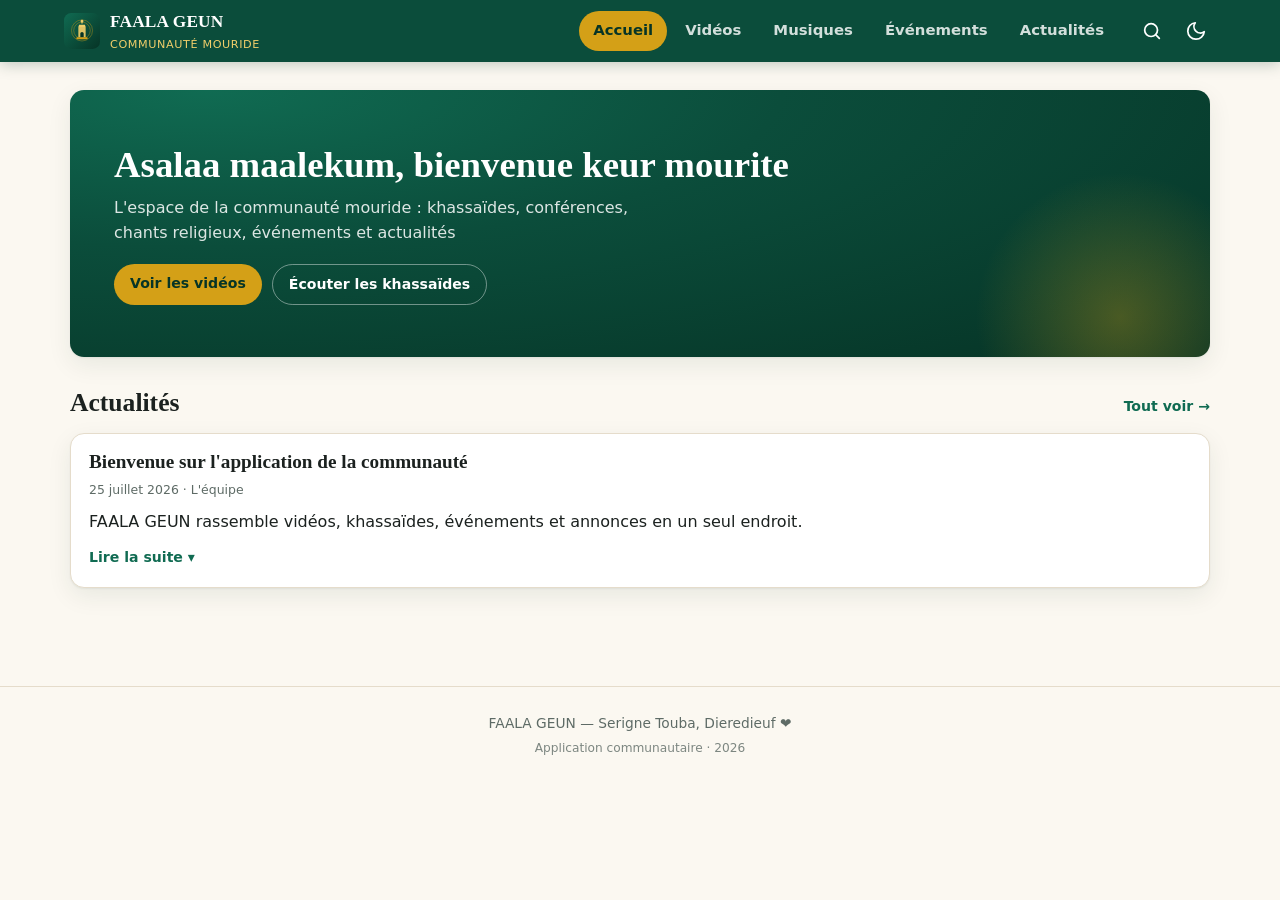
==== index.html @ 684f264f "FAALA GEUN : application de la communaute mouride Application web installable (PWA) : videos, khassa" ====
<!DOCTYPE html>
<html lang="fr">
<head>
  <meta charset="utf-8">
  <meta name="viewport" content="width=device-width, initial-scale=1, viewport-fit=cover">
  <title>FAALA GEUN — Communauté Mouride</title>
  <meta name="description" content="FAALA GEUN : l'application de la communauté mouride. Khassaïdes, conférences, chants religieux, événements et actualités réunis en un seul endroit.">
  <meta name="theme-color" content="#0B4D3B">
  <link rel="canonical" href="https://faala-geun.netlify.app/">

  <!-- Aperçu affiché lors d'un partage sur WhatsApp, Facebook, etc. -->
  <meta property="og:type" content="website">
  <meta property="og:site_name" content="FAALA GEUN">
  <meta property="og:locale" content="fr_FR">
  <meta property="og:title" content="FAALA GEUN — Communauté Mouride">
  <meta property="og:description" content="Khassaïdes, conférences, chants religieux, événements et actualités de la communauté mouride.">
  <meta property="og:url" content="https://faala-geun.netlify.app/">
  <meta property="og:image" content="https://faala-geun.netlify.app/assets/img/partage.png">
  <meta property="og:image:width" content="1200">
  <meta property="og:image:height" content="630">
  <meta name="twitter:card" content="summary_large_image">
  <meta name="twitter:title" content="FAALA GEUN — Communauté Mouride">
  <meta name="twitter:description" content="Khassaïdes, conférences, chants religieux, événements et actualités de la communauté mouride.">
  <meta name="twitter:image" content="https://faala-geun.netlify.app/assets/img/partage.png">
  <link rel="manifest" href="manifest.webmanifest">
  <link rel="icon" href="assets/icons/icon.svg" type="image/svg+xml">
  <link rel="apple-touch-icon" href="assets/icons/icon-192.png">
  <meta name="apple-mobile-web-app-capable" content="yes">
  <meta name="apple-mobile-web-app-status-bar-style" content="black-translucent">
  <meta name="apple-mobile-web-app-title" content="FAALA GEUN">
  <link rel="stylesheet" href="assets/css/style.css">
</head>
<body>

<header class="topbar">
  <div class="topbar__inner">
    <a class="brand" href="#/accueil">
      <img class="brand__logo" src="assets/icons/icon.svg" alt="">
      <span class="brand__text">
        <strong data-bind="site.nom">FAALA GEUN</strong>
        <small data-bind="site.slogan">Communauté Mouride</small>
      </span>
    </a>

    <nav class="nav-desktop" aria-label="Navigation principale">
      <a href="#/accueil"     data-route="accueil">Accueil</a>
      <a href="#/videos"      data-route="videos">Vidéos</a>
      <a href="#/musiques"    data-route="musiques">Musiques</a>
      <a href="#/evenements"  data-route="evenements">Événements</a>
      <a href="#/actualites"  data-route="actualites">Actualités</a>
    </nav>

    <div class="topbar__actions">
      <button id="btn-search" class="icon-btn" aria-label="Rechercher" title="Rechercher">
        <svg viewBox="0 0 24 24" aria-hidden="true"><circle cx="11" cy="11" r="7"/><path d="m20 20-3.5-3.5"/></svg>
      </button>
      <button id="btn-theme" class="icon-btn" aria-label="Changer le thème" title="Thème clair / sombre">
        <svg viewBox="0 0 24 24" aria-hidden="true"><path d="M21 12.8A9 9 0 1 1 11.2 3a7 7 0 0 0 9.8 9.8z"/></svg>
      </button>
      <button id="btn-install" class="btn btn--gold" hidden>Installer</button>
    </div>
  </div>

  <div id="searchbar" class="searchbar" hidden>
    <input id="search-input" type="search" placeholder="Rechercher une vidéo, un khassaïd, un événement…" autocomplete="off">
    <button id="search-close" class="icon-btn" aria-label="Fermer la recherche">
      <svg viewBox="0 0 24 24" aria-hidden="true"><path d="M18 6 6 18M6 6l12 12"/></svg>
    </button>
  </div>
</header>

<main id="app" class="app" tabindex="-1">
  <div class="loader"><span class="spinner"></span> Chargement…</div>
  <noscript>
    <h1>FAALA GEUN — Communauté Mouride</h1>
    <p>FAALA GEUN rassemble les vidéos, khassaïdes, chants religieux, conférences,
       événements et actualités de la communauté mouride, en un seul endroit.</p>
    <p>Cette application a besoin de JavaScript pour fonctionner.
       Active-le dans ton navigateur, puis recharge la page.</p>
  </noscript>
</main>

<footer class="footer">
  <p><span data-bind="site.nom">FAALA GEUN</span> — <span data-bind="site.pied">Serigne Touba, Diaraaf</span></p>
  <p class="footer__small">Application communautaire · <span id="year"></span></p>
</footer>

<!-- Lecteur audio persistant -->
<div id="player" class="player" hidden aria-live="polite">
  <img id="player-cover" class="player__cover" src="assets/icons/icon.svg" alt="">
  <div class="player__meta">
    <strong id="player-title">—</strong>
    <small id="player-artist"></small>
    <input id="player-seek" class="player__seek" type="range" min="0" max="1000" value="0" step="1" aria-label="Progression">
    <div class="player__time"><span id="player-cur">0:00</span> / <span id="player-dur">0:00</span></div>
  </div>
  <div class="player__controls">
    <button id="player-prev" class="icon-btn" aria-label="Précédent">
      <svg viewBox="0 0 24 24" aria-hidden="true"><path d="M19 20 9 12l10-8zM5 4v16"/></svg>
    </button>
    <button id="player-play" class="icon-btn icon-btn--main" aria-label="Lecture / Pause">
      <svg id="ic-play" viewBox="0 0 24 24" aria-hidden="true"><path d="M6 4l14 8-14 8z"/></svg>
      <svg id="ic-pause" viewBox="0 0 24 24" aria-hidden="true" hidden><path d="M7 4v16M17 4v16"/></svg>
    </button>
    <button id="player-next" class="icon-btn" aria-label="Suivant">
      <svg viewBox="0 0 24 24" aria-hidden="true"><path d="M5 4l10 8-10 8zM19 4v16"/></svg>
    </button>
    <button id="player-close" class="icon-btn" aria-label="Fermer le lecteur">
      <svg viewBox="0 0 24 24" aria-hidden="true"><path d="M18 6 6 18M6 6l12 12"/></svg>
    </button>
  </div>
  <audio id="audio" preload="metadata"></audio>
</div>

<!-- Barre de navigation mobile -->
<nav class="tabbar" aria-label="Navigation mobile">
  <a href="#/accueil" data-route="accueil">
    <svg viewBox="0 0 24 24" aria-hidden="true"><path d="M3 10.5 12 3l9 7.5V21H3z"/></svg><span>Accueil</span>
  </a>
  <a href="#/videos" data-route="videos">
    <svg viewBox="0 0 24 24" aria-hidden="true"><rect x="3" y="5" width="18" height="14" rx="2"/><path d="m10 9 5 3-5 3z"/></svg><span>Vidéos</span>
  </a>
  <a href="#/musiques" data-route="musiques">
    <svg viewBox="0 0 24 24" aria-hidden="true"><path d="M9 18V5l11-2v13"/><circle cx="6" cy="18" r="3"/><circle cx="17" cy="16" r="3"/></svg><span>Musiques</span>
  </a>
  <a href="#/evenements" data-route="evenements">
    <svg viewBox="0 0 24 24" aria-hidden="true"><rect x="3" y="5" width="18" height="16" rx="2"/><path d="M3 10h18M8 3v4M16 3v4"/></svg><span>Événements</span>
  </a>
  <a href="#/actualites" data-route="actualites">
    <svg viewBox="0 0 24 24" aria-hidden="true"><path d="M4 5h13v14H4z"/><path d="M17 9h3v8a2 2 0 0 1-2 2h-1zM7 9h7M7 13h7"/></svg><span>Actus</span>
  </a>
</nav>

<!-- Fenêtre vidéo -->
<div id="modal" class="modal" hidden>
  <div class="modal__backdrop" data-close></div>
  <div class="modal__box" role="dialog" aria-modal="true" aria-labelledby="modal-title">
    <button class="modal__close icon-btn" data-close aria-label="Fermer">
      <svg viewBox="0 0 24 24" aria-hidden="true"><path d="M18 6 6 18M6 6l12 12"/></svg>
    </button>
    <div id="modal-media" class="modal__media"></div>
    <div class="modal__info">
      <h2 id="modal-title"></h2>
      <p id="modal-desc"></p>
    </div>
  </div>
</div>

<script src="data/contenu.js"></script>
<script src="assets/js/app.js"></script>
</body>
</html>
---- assets/css/style.css ----
/* ============================================================
   Touba Média — feuille de style
   Palette : vert profond (Touba) + or (baraka) + crème
   ============================================================ */

:root {
  --vert-900: #063426;
  --vert-800: #0B4D3B;
  --vert-700: #106B52;
  --vert-100: #E3F0EA;

  --or-600: #B8860B;
  --or-500: #D4A017;
  --or-300: #F0CE6A;

  --fond: #FBF8F1;
  --surface: #FFFFFF;
  --surface-2: #F3EEE3;
  --bordure: #E5DCCB;
  --texte: #1B211F;
  --texte-doux: #5E6B66;

  --ombre: 0 1px 2px rgba(6, 52, 38, .06), 0 8px 24px rgba(6, 52, 38, .08);
  --ombre-forte: 0 12px 40px rgba(6, 52, 38, .22);
  --r: 14px;
  --r-sm: 9px;

  --topbar-h: 62px;
  --tabbar-h: 60px;

  --police: "Segoe UI", system-ui, -apple-system, "Helvetica Neue", Arial, sans-serif;
  --police-titre: "Georgia", "Times New Roman", serif;
}

[data-theme="sombre"] {
  --fond: #0C1310;
  --surface: #141F1A;
  --surface-2: #1B2A23;
  --bordure: #26382F;
  --texte: #ECF3EF;
  --texte-doux: #9DB0A7;
  --vert-100: #16281F;
  --ombre: 0 1px 2px rgba(0,0,0,.4), 0 8px 24px rgba(0,0,0,.35);
  --ombre-forte: 0 12px 40px rgba(0,0,0,.6);
}

* { box-sizing: border-box; }

/* Un `display` posé par une classe l'emporte sur l'attribut hidden du HTML :
   sans cette règle, la fenêtre vidéo, le lecteur et la barre de recherche
   restent visibles alors qu'ils sont censés être masqués. */
[hidden] { display: none !important; }

html { -webkit-text-size-adjust: 100%; }

body {
  margin: 0;
  font-family: var(--police);
  background: var(--fond);
  color: var(--texte);
  line-height: 1.55;
  padding-bottom: calc(var(--tabbar-h) + env(safe-area-inset-bottom));
  overflow-x: hidden;
}

img { max-width: 100%; display: block; }
a { color: inherit; text-decoration: none; }

h1, h2, h3 { font-family: var(--police-titre); line-height: 1.25; margin: 0 0 .4em; }
h1 { font-size: clamp(1.55rem, 4.5vw, 2.3rem); }
h2 { font-size: clamp(1.2rem, 3.2vw, 1.6rem); }
h3 { font-size: 1.05rem; }

svg { width: 22px; height: 22px; fill: none; stroke: currentColor; stroke-width: 1.9; stroke-linecap: round; stroke-linejoin: round; }

:focus-visible { outline: 3px solid var(--or-500); outline-offset: 2px; border-radius: 6px; }

/* ---------------- Barre du haut ---------------- */

.topbar {
  position: sticky; top: 0; z-index: 60;
  background: var(--vert-800);
  color: #fff;
  box-shadow: 0 2px 14px rgba(6, 52, 38, .25);
  padding-top: env(safe-area-inset-top);
}
.topbar__inner {
  max-width: 1180px; margin: 0 auto;
  height: var(--topbar-h);
  display: flex; align-items: center; gap: 14px;
  padding: 0 14px;
}
.brand { display: flex; align-items: center; gap: 10px; min-width: 0; }
.brand__logo { width: 36px; height: 36px; flex: none; }
.brand__text { display: flex; flex-direction: column; min-width: 0; }
.brand__text strong { font-family: var(--police-titre); font-size: 1.08rem; letter-spacing: .2px; white-space: nowrap; overflow: hidden; text-overflow: ellipsis; }
.brand__text small { font-size: .7rem; color: var(--or-300); letter-spacing: .6px; text-transform: uppercase; white-space: nowrap; overflow: hidden; text-overflow: ellipsis; }

.nav-desktop { display: none; margin-left: auto; gap: 4px; }
.nav-desktop a {
  padding: 8px 14px; border-radius: 999px; font-size: .93rem; font-weight: 600;
  color: rgba(255,255,255,.82); transition: background .16s, color .16s;
}
.nav-desktop a:hover { background: rgba(255,255,255,.12); color: #fff; }
.nav-desktop a.actif { background: var(--or-500); color: var(--vert-900); }

.topbar__actions { display: flex; align-items: center; gap: 4px; margin-left: auto; }
.nav-desktop + .topbar__actions { margin-left: 0; }

.icon-btn {
  background: transparent; border: 0; color: inherit; cursor: pointer;
  width: 40px; height: 40px; border-radius: 50%;
  display: inline-grid; place-items: center; flex: none;
  transition: background .16s;
}
.icon-btn:hover { background: rgba(255,255,255,.14); }
.player .icon-btn:hover, .modal .icon-btn:hover { background: var(--surface-2); }

.btn {
  border: 0; border-radius: 999px; cursor: pointer;
  padding: 9px 16px; font-size: .88rem; font-weight: 700;
  font-family: inherit; white-space: nowrap;
}
.btn--gold { background: var(--or-500); color: var(--vert-900); }
.btn--gold:hover { background: var(--or-300); }
.btn--ligne { background: transparent; border: 1.5px solid var(--bordure); color: var(--texte); }

.searchbar {
  display: flex; align-items: center; gap: 6px;
  max-width: 1180px; margin: 0 auto; padding: 0 12px 12px;
}
.searchbar input {
  flex: 1; border: 0; border-radius: 999px; padding: 11px 18px;
  font-size: 1rem; font-family: inherit;
  background: rgba(255,255,255,.95); color: var(--vert-900);
}

/* ---------------- Contenu ---------------- */

.app { max-width: 1180px; margin: 0 auto; padding: 20px 14px 40px; }

.loader { display: flex; align-items: center; gap: 10px; justify-content: center; padding: 60px 0; color: var(--texte-doux); }
.spinner {
  width: 20px; height: 20px; border-radius: 50%;
  border: 2.5px solid var(--bordure); border-top-color: var(--vert-700);
  animation: tourne .8s linear infinite;
}
@keyframes tourne { to { transform: rotate(360deg); } }

.section { margin-bottom: 38px; }
.section__tete { display: flex; align-items: baseline; justify-content: space-between; gap: 12px; margin-bottom: 14px; }
.section__tete h2 { margin: 0; }
.section__tete a { color: var(--vert-700); font-weight: 700; font-size: .88rem; }
[data-theme="sombre"] .section__tete a { color: var(--or-300); }

.page-tete { margin-bottom: 22px; }
.page-tete p { color: var(--texte-doux); margin: 0; max-width: 62ch; }

/* Bandeau d'accueil */
.hero {
  position: relative; overflow: hidden;
  border-radius: var(--r);
  background:
    radial-gradient(120% 140% at 12% 0%, var(--vert-700) 0%, var(--vert-800) 42%, var(--vert-900) 100%);
  color: #fff; padding: 34px 24px; margin-bottom: 30px;
  box-shadow: var(--ombre);
}
/* Bandeau avec photo de fond : le dégradé foncé garde le texte lisible. */
.hero--photo {
  background-size: cover;
  background-position: center 28%;
  background-repeat: no-repeat;
  min-height: 260px;
  display: flex; flex-direction: column; justify-content: center;
}
.hero--photo::after { display: none; }

.hero::after {
  content: ""; position: absolute; inset: auto -60px -110px auto;
  width: 300px; height: 300px; border-radius: 50%;
  background: radial-gradient(circle, rgba(212,160,23,.32), transparent 68%);
}
.hero h1 { margin: 0 0 8px; position: relative; }
.hero p { margin: 0 0 18px; color: rgba(255,255,255,.86); max-width: 56ch; position: relative; }
.hero__actions { display: flex; flex-wrap: wrap; gap: 10px; position: relative; }
.hero__actions .btn--ligne { border-color: rgba(255,255,255,.42); color: #fff; }

/* Grilles */
.grille { display: grid; gap: 16px; grid-template-columns: repeat(auto-fill, minmax(230px, 1fr)); }
.grille--large { grid-template-columns: repeat(auto-fill, minmax(300px, 1fr)); }

/* Filtres */
.filtres { display: flex; gap: 8px; overflow-x: auto; padding-bottom: 12px; margin-bottom: 6px; scrollbar-width: none; }
.filtres::-webkit-scrollbar { display: none; }
.filtre {
  flex: none; border: 1.5px solid var(--bordure); background: var(--surface);
  color: var(--texte-doux); border-radius: 999px; padding: 7px 15px;
  font-size: .86rem; font-weight: 600; font-family: inherit; cursor: pointer;
}
.filtre.actif { background: var(--vert-800); border-color: var(--vert-800); color: #fff; }

/* Carte vidéo */
.carte {
  background: var(--surface); border: 1px solid var(--bordure);
  border-radius: var(--r); overflow: hidden;
  box-shadow: var(--ombre);
  transition: transform .18s ease, box-shadow .18s ease;
  display: flex; flex-direction: column;
}
.carte:hover { transform: translateY(-3px); box-shadow: var(--ombre-forte); }

.carte__vignette {
  position: relative; aspect-ratio: 16 / 9; width: 100%;
  background: var(--vert-900); cursor: pointer; border: 0; padding: 0; display: block;
}
.carte__vignette img { width: 100%; height: 100%; object-fit: cover; }
.carte__vignette .lecture {
  position: absolute; inset: 0; margin: auto;
  width: 52px; height: 52px; border-radius: 50%;
  background: rgba(6,52,38,.72); color: #fff;
  display: grid; place-items: center; backdrop-filter: blur(2px);
  transition: background .16s, transform .16s;
}
.carte__vignette:hover .lecture { background: var(--or-500); color: var(--vert-900); transform: scale(1.08); }
.carte__vignette .lecture svg { fill: currentColor; stroke: none; width: 20px; height: 20px; margin-left: 3px; }
.badge-duree {
  position: absolute; right: 8px; bottom: 8px;
  background: rgba(0,0,0,.78); color: #fff;
  font-size: .72rem; font-weight: 700; padding: 2px 7px; border-radius: 5px;
}

.carte__corps { padding: 13px 14px 15px; display: flex; flex-direction: column; gap: 6px; flex: 1; }
.carte__corps h3 { margin: 0; font-family: var(--police); font-size: .99rem; font-weight: 700; }
.carte__corps p { margin: 0; font-size: .86rem; color: var(--texte-doux); }
.carte__pied { display: flex; align-items: center; gap: 8px; flex-wrap: wrap; margin-top: auto; padding-top: 8px; }

.etiquette {
  background: var(--vert-100); color: var(--vert-800);
  font-size: .72rem; font-weight: 700; padding: 3px 9px; border-radius: 999px;
  text-transform: uppercase; letter-spacing: .3px;
}
[data-theme="sombre"] .etiquette { color: var(--or-300); }
.meta { font-size: .78rem; color: var(--texte-doux); }

/* Piste audio */
.piste {
  display: flex; align-items: center; gap: 12px;
  background: var(--surface); border: 1px solid var(--bordure);
  border-radius: var(--r-sm); padding: 10px 12px; margin-bottom: 9px;
  cursor: pointer; width: 100%; text-align: left; font: inherit; color: inherit;
  transition: background .14s, border-color .14s;
}
.piste:hover { background: var(--surface-2); }
.piste.joue { border-color: var(--or-500); background: var(--vert-100); }
.piste__num { width: 26px; text-align: center; color: var(--texte-doux); font-size: .85rem; font-weight: 700; flex: none; }
.piste.joue .piste__num { color: var(--or-600); }
.piste__cover { width: 48px; height: 48px; border-radius: 8px; object-fit: cover; flex: none; background: var(--vert-100); }
.piste__txt { flex: 1; min-width: 0; }
.piste__txt strong { display: block; font-size: .95rem; font-weight: 700; overflow: hidden; text-overflow: ellipsis; white-space: nowrap; }
.piste__txt small { color: var(--texte-doux); font-size: .82rem; }
.piste__duree { color: var(--texte-doux); font-size: .82rem; flex: none; }

/* Événement */
.event {
  display: flex; gap: 14px; align-items: flex-start;
  background: var(--surface); border: 1px solid var(--bordure);
  border-left: 4px solid var(--or-500);
  border-radius: var(--r-sm); padding: 14px; margin-bottom: 12px;
  box-shadow: var(--ombre);
}
.event.passe { opacity: .62; border-left-color: var(--bordure); }
.event__date {
  flex: none; width: 62px; text-align: center;
  background: var(--vert-800); color: #fff; border-radius: 10px; padding: 8px 4px;
}
.event__date .j { display: block; font-size: 1.45rem; font-weight: 800; line-height: 1; font-family: var(--police-titre); }
.event__date .m { display: block; font-size: .7rem; text-transform: uppercase; letter-spacing: .6px; color: var(--or-300); }
.event__corps { min-width: 0; flex: 1; }
.event__corps h3 { margin: 0 0 3px; font-family: var(--police); font-size: 1.02rem; }
.event__corps p { margin: 4px 0 0; font-size: .88rem; color: var(--texte-doux); }
.event__lieu { display: inline-flex; align-items: center; gap: 5px; font-size: .82rem; color: var(--vert-700); font-weight: 600; }
[data-theme="sombre"] .event__lieu { color: var(--or-300); }
.event__lieu svg { width: 15px; height: 15px; }
.compte-rebours { display: inline-block; margin-top: 8px; background: var(--or-500); color: var(--vert-900); font-size: .75rem; font-weight: 800; padding: 3px 10px; border-radius: 999px; }

/* Actualité */
.actu {
  background: var(--surface); border: 1px solid var(--bordure);
  border-radius: var(--r); overflow: hidden; box-shadow: var(--ombre); margin-bottom: 16px;
}
.actu img { width: 100%; max-height: 260px; object-fit: cover; }
.actu__corps { padding: 16px 18px 18px; }
.actu__corps h3 { font-family: var(--police-titre); font-size: 1.2rem; margin: 0 0 6px; }
.actu__meta { font-size: .78rem; color: var(--texte-doux); margin-bottom: 10px; }
.actu__corps p { margin: 0 0 10px; }
.actu__plus { background: none; border: 0; color: var(--vert-700); font-weight: 700; font-size: .88rem; cursor: pointer; padding: 0; font-family: inherit; }
[data-theme="sombre"] .actu__plus { color: var(--or-300); }
.actu__long { display: none; white-space: pre-line; color: var(--texte-doux); }
.actu.ouvert .actu__long { display: block; }

/* Message vide */
.vide {
  text-align: center; padding: 46px 20px; color: var(--texte-doux);
  background: var(--surface); border: 1.5px dashed var(--bordure); border-radius: var(--r);
}
.vide svg { width: 40px; height: 40px; margin: 0 auto 12px; color: var(--bordure); }
.vide code { background: var(--surface-2); padding: 2px 6px; border-radius: 5px; font-size: .86em; }

/* ---------------- Lecteur audio ---------------- */

.player {
  position: fixed; left: 0; right: 0;
  bottom: calc(var(--tabbar-h) + env(safe-area-inset-bottom));
  z-index: 55;
  display: flex; align-items: center; gap: 12px;
  background: var(--surface); border-top: 1px solid var(--bordure);
  box-shadow: 0 -6px 24px rgba(6,52,38,.16);
  padding: 9px 12px;
}
.player__cover { width: 46px; height: 46px; border-radius: 8px; object-fit: cover; flex: none; background: var(--vert-100); }
.player__meta { flex: 1; min-width: 0; }
.player__meta strong { display: block; font-size: .9rem; overflow: hidden; text-overflow: ellipsis; white-space: nowrap; }
.player__meta small { color: var(--texte-doux); font-size: .78rem; }
.player__seek { width: 100%; margin: 5px 0 0; accent-color: var(--or-500); height: 4px; }
.player__time { font-size: .7rem; color: var(--texte-doux); }
.player__controls { display: flex; align-items: center; gap: 2px; flex: none; }
.icon-btn--main { background: var(--vert-800); color: #fff; width: 44px; height: 44px; }
.icon-btn--main:hover { background: var(--vert-700); }
.icon-btn--main svg { fill: currentColor; stroke: currentColor; }
#ic-pause { fill: none; stroke-width: 2.6; }

/* ---------------- Onglets mobile ---------------- */

.tabbar {
  position: fixed; left: 0; right: 0; bottom: 0; z-index: 58;
  height: calc(var(--tabbar-h) + env(safe-area-inset-bottom));
  padding-bottom: env(safe-area-inset-bottom);
  display: grid; grid-template-columns: repeat(5, 1fr);
  background: var(--surface); border-top: 1px solid var(--bordure);
}
.tabbar a {
  display: flex; flex-direction: column; align-items: center; justify-content: center; gap: 3px;
  font-size: .66rem; font-weight: 600; color: var(--texte-doux);
}
.tabbar a svg { width: 21px; height: 21px; }
.tabbar a.actif { color: var(--vert-700); }
[data-theme="sombre"] .tabbar a.actif { color: var(--or-300); }
.tabbar a.actif svg { stroke-width: 2.3; }

/* ---------------- Fenêtre modale ---------------- */

.modal { position: fixed; inset: 0; z-index: 90; display: grid; place-items: center; padding: 16px; }
.modal__backdrop { position: absolute; inset: 0; background: rgba(4, 26, 19, .82); backdrop-filter: blur(3px); }
.modal__box {
  position: relative; width: min(920px, 100%); max-height: 90vh; overflow: auto;
  background: var(--surface); border-radius: var(--r); box-shadow: var(--ombre-forte);
}
.modal__close {
  position: absolute; top: 8px; right: 8px; z-index: 2;
  background: rgba(0,0,0,.55); color: #fff;
}
.modal__close:hover { background: rgba(0,0,0,.8); }
.modal__media { background: #000; }
.modal__media video, .modal__media iframe { width: 100%; aspect-ratio: 16 / 9; display: block; border: 0; }
.modal__info { padding: 16px 20px 22px; }
.modal__info h2 { margin: 0 0 6px; font-size: 1.25rem; }
.modal__info p { margin: 0; color: var(--texte-doux); white-space: pre-line; }

/* ---------------- Pied de page ---------------- */

.footer { text-align: center; padding: 26px 16px; color: var(--texte-doux); font-size: .86rem; border-top: 1px solid var(--bordure); }
.footer p { margin: 0 0 4px; }
.footer__small { font-size: .76rem; opacity: .8; }

/* ---------------- Grand écran ---------------- */

@media (min-width: 860px) {
  body { padding-bottom: 0; }
  .nav-desktop { display: flex; }
  .tabbar { display: none; }
  .player { bottom: 0; padding: 10px 18px; }
  .app { padding: 28px 20px 60px; }
  .hero { padding: 52px 44px; }
  .footer { margin-bottom: 0; }
}

@media (prefers-reduced-motion: reduce) {
  * { animation-duration: .01ms !important; transition-duration: .01ms !important; }
}
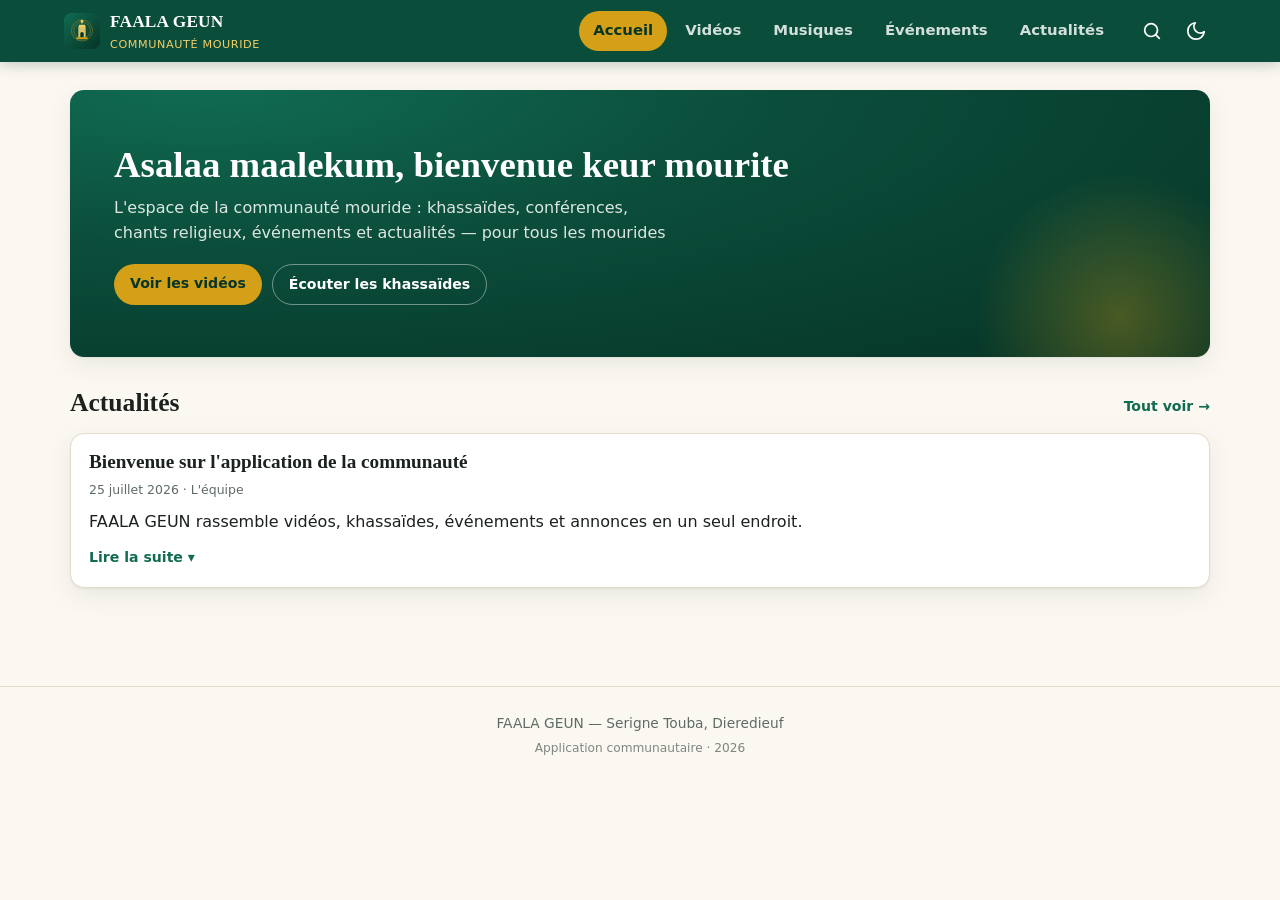
==== commit d4378479: "Hebergement sur GitHub Pages Netlify en formule gratuite bloque les mises en ligne des que ses 300 c" ====
--- a/index.html
+++ b/index.html
@@ -1,4 +1,4 @@
-<!DOCTYPE html>
+﻿<!DOCTYPE html>
 <html lang="fr">
 <head>
   <meta charset="utf-8">
@@ -6,7 +6,7 @@
   <title>FAALA GEUN — Communauté Mouride</title>
   <meta name="description" content="FAALA GEUN : l'application de la communauté mouride. Khassaïdes, conférences, chants religieux, événements et actualités réunis en un seul endroit.">
   <meta name="theme-color" content="#0B4D3B">
-  <link rel="canonical" href="https://faala-geun.netlify.app/">
+  <link rel="canonical" href="https://wadelaye16-sketch.github.io/faala-geun/">
 
   <!-- Aperçu affiché lors d'un partage sur WhatsApp, Facebook, etc. -->
   <meta property="og:type" content="website">
@@ -14,14 +14,14 @@
   <meta property="og:locale" content="fr_FR">
   <meta property="og:title" content="FAALA GEUN — Communauté Mouride">
   <meta property="og:description" content="Khassaïdes, conférences, chants religieux, événements et actualités de la communauté mouride.">
-  <meta property="og:url" content="https://faala-geun.netlify.app/">
-  <meta property="og:image" content="https://faala-geun.netlify.app/assets/img/partage.png">
+  <meta property="og:url" content="https://wadelaye16-sketch.github.io/faala-geun/">
+  <meta property="og:image" content="https://wadelaye16-sketch.github.io/faala-geun/assets/img/partage.png">
   <meta property="og:image:width" content="1200">
   <meta property="og:image:height" content="630">
   <meta name="twitter:card" content="summary_large_image">
   <meta name="twitter:title" content="FAALA GEUN — Communauté Mouride">
   <meta name="twitter:description" content="Khassaïdes, conférences, chants religieux, événements et actualités de la communauté mouride.">
-  <meta name="twitter:image" content="https://faala-geun.netlify.app/assets/img/partage.png">
+  <meta name="twitter:image" content="https://wadelaye16-sketch.github.io/faala-geun/assets/img/partage.png">
   <link rel="manifest" href="manifest.webmanifest">
   <link rel="icon" href="assets/icons/icon.svg" type="image/svg+xml">
   <link rel="apple-touch-icon" href="assets/icons/icon-192.png">
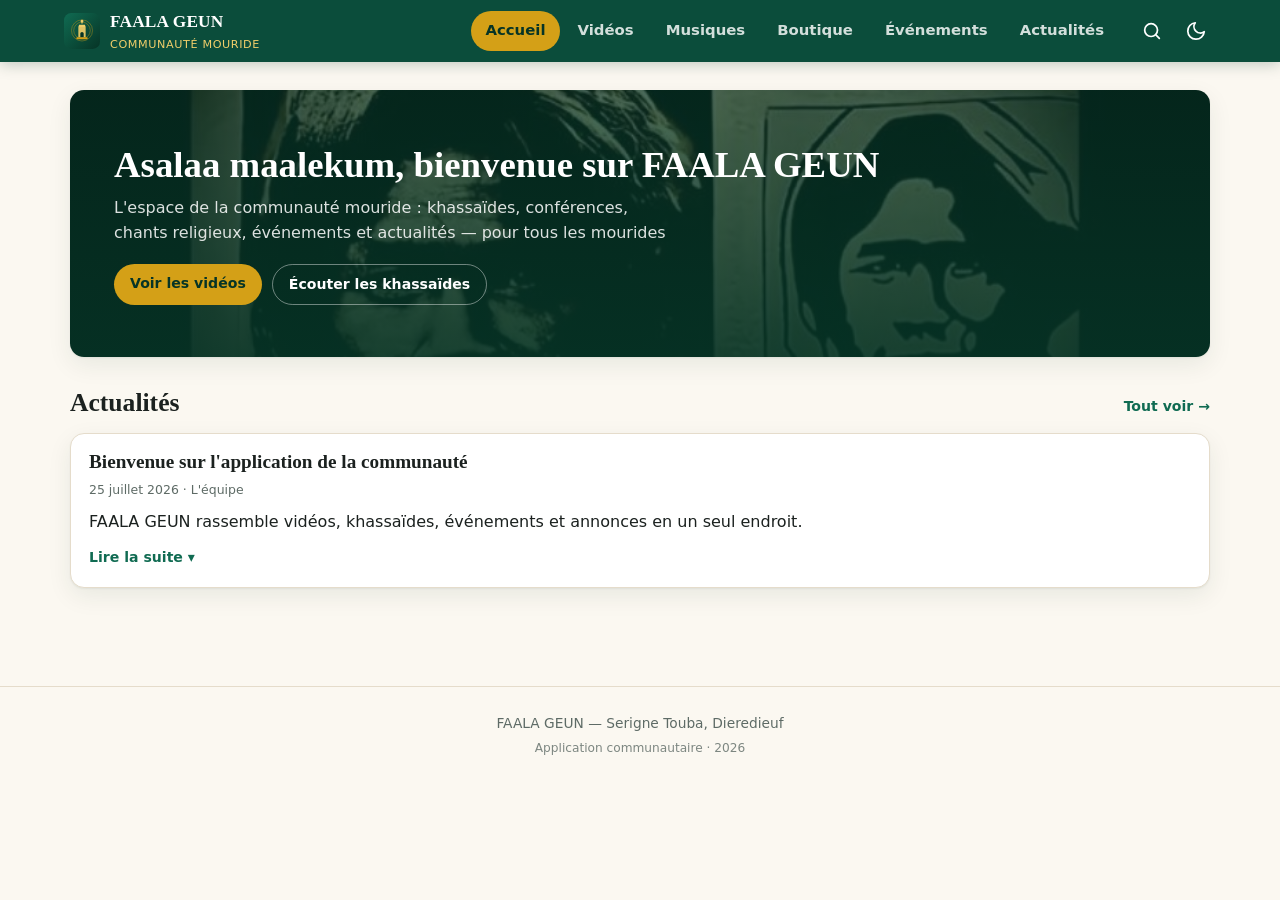
==== commit 90896a0d: "Ajouter un espace boutique avec commande par WhatsApp Nouvelle rubrique Boutique : articles avec pho" ====
--- a/index.html
+++ b/index.html
@@ -46,6 +46,7 @@
       <a href="#/accueil"     data-route="accueil">Accueil</a>
       <a href="#/videos"      data-route="videos">Vidéos</a>
       <a href="#/musiques"    data-route="musiques">Musiques</a>
+      <a href="#/boutique"    data-route="boutique">Boutique</a>
       <a href="#/evenements"  data-route="evenements">Événements</a>
       <a href="#/actualites"  data-route="actualites">Actualités</a>
     </nav>
@@ -123,8 +124,11 @@
   <a href="#/musiques" data-route="musiques">
     <svg viewBox="0 0 24 24" aria-hidden="true"><path d="M9 18V5l11-2v13"/><circle cx="6" cy="18" r="3"/><circle cx="17" cy="16" r="3"/></svg><span>Musiques</span>
   </a>
+  <a href="#/boutique" data-route="boutique">
+    <svg viewBox="0 0 24 24" aria-hidden="true"><path d="M4 8h16l-1.2 12H5.2z"/><path d="M9 8V6a3 3 0 0 1 6 0v2"/></svg><span>Boutique</span>
+  </a>
   <a href="#/evenements" data-route="evenements">
-    <svg viewBox="0 0 24 24" aria-hidden="true"><rect x="3" y="5" width="18" height="16" rx="2"/><path d="M3 10h18M8 3v4M16 3v4"/></svg><span>Événements</span>
+    <svg viewBox="0 0 24 24" aria-hidden="true"><rect x="3" y="5" width="18" height="16" rx="2"/><path d="M3 10h18M8 3v4M16 3v4"/></svg><span>Agenda</span>
   </a>
   <a href="#/actualites" data-route="actualites">
     <svg viewBox="0 0 24 24" aria-hidden="true"><path d="M4 5h13v14H4z"/><path d="M17 9h3v8a2 2 0 0 1-2 2h-1zM7 9h7M7 13h7"/></svg><span>Actus</span>
--- a/assets/css/style.css
+++ b/assets/css/style.css
@@ -241,6 +241,37 @@
 }
 [data-theme="sombre"] .etiquette { color: var(--or-300); }
 .meta { font-size: .78rem; color: var(--texte-doux); }
+
+/* Article de la boutique */
+.article__photo {
+  width: 100%; aspect-ratio: 1 / 1; object-fit: cover;
+  background: var(--vert-100); display: block;
+}
+.article__photo--vide {
+  background: linear-gradient(135deg, var(--vert-100), var(--surface-2));
+}
+.article__pied {
+  display: flex; align-items: center; justify-content: space-between;
+  gap: 10px; flex-wrap: wrap; margin-top: 6px;
+}
+.article__prix {
+  font-family: var(--police-titre); font-size: 1.18rem; font-weight: 700;
+  color: var(--vert-800);
+}
+[data-theme="sombre"] .article__prix { color: var(--or-300); }
+.article__commander { padding: 8px 18px; font-size: .86rem; text-decoration: none; }
+.article__epuise {
+  background: var(--surface-2); color: var(--texte-doux);
+  font-size: .78rem; font-weight: 700; padding: 5px 12px; border-radius: 999px;
+}
+.article--epuise .article__photo { filter: grayscale(1) opacity(.55); }
+
+/* Avis d'information */
+.avis {
+  background: var(--vert-100); border-left: 4px solid var(--or-500);
+  border-radius: var(--r-sm); padding: 12px 16px; margin-bottom: 16px;
+  font-size: .9rem; color: var(--texte-doux);
+}
 
 /* Piste audio */
 .piste {
@@ -335,12 +366,13 @@
   position: fixed; left: 0; right: 0; bottom: 0; z-index: 58;
   height: calc(var(--tabbar-h) + env(safe-area-inset-bottom));
   padding-bottom: env(safe-area-inset-bottom);
-  display: grid; grid-template-columns: repeat(5, 1fr);
+  display: grid; grid-template-columns: repeat(6, 1fr);
   background: var(--surface); border-top: 1px solid var(--bordure);
 }
 .tabbar a {
   display: flex; flex-direction: column; align-items: center; justify-content: center; gap: 3px;
-  font-size: .66rem; font-weight: 600; color: var(--texte-doux);
+  font-size: .6rem; font-weight: 600; color: var(--texte-doux);
+  padding: 0 2px; text-align: center; line-height: 1.15;
 }
 .tabbar a svg { width: 21px; height: 21px; }
 .tabbar a.actif { color: var(--vert-700); }
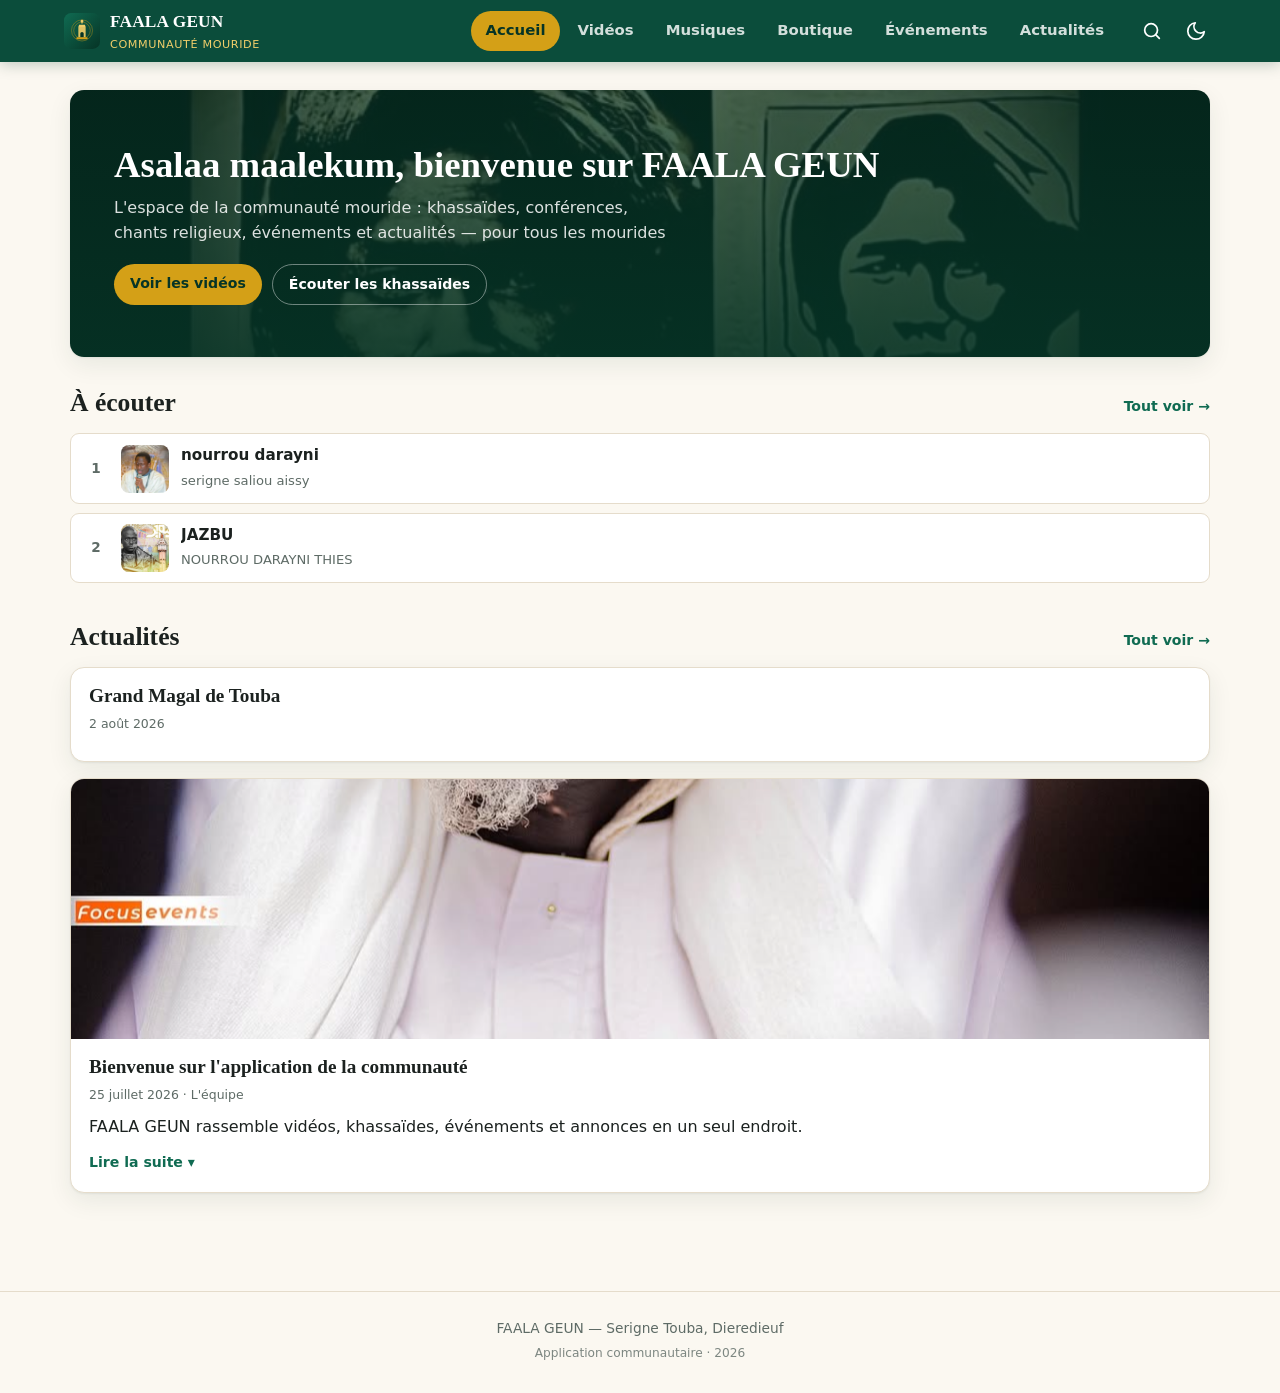
==== commit 129090ad: "Lecteur audio : symbole pause, aleatoire, repetition et ecran verrouille Le symbole pause n'apparais" ====
--- a/index.html
+++ b/index.html
@@ -88,28 +88,61 @@
 
 <!-- Lecteur audio persistant -->
 <div id="player" class="player" hidden aria-live="polite">
-  <img id="player-cover" class="player__cover" src="assets/icons/icon.svg" alt="">
-  <div class="player__meta">
-    <strong id="player-title">—</strong>
-    <small id="player-artist"></small>
-    <input id="player-seek" class="player__seek" type="range" min="0" max="1000" value="0" step="1" aria-label="Progression">
-    <div class="player__time"><span id="player-cur">0:00</span> / <span id="player-dur">0:00</span></div>
-  </div>
-  <div class="player__controls">
-    <button id="player-prev" class="icon-btn" aria-label="Précédent">
-      <svg viewBox="0 0 24 24" aria-hidden="true"><path d="M19 20 9 12l10-8zM5 4v16"/></svg>
-    </button>
-    <button id="player-play" class="icon-btn icon-btn--main" aria-label="Lecture / Pause">
-      <svg id="ic-play" viewBox="0 0 24 24" aria-hidden="true"><path d="M6 4l14 8-14 8z"/></svg>
-      <svg id="ic-pause" viewBox="0 0 24 24" aria-hidden="true" hidden><path d="M7 4v16M17 4v16"/></svg>
-    </button>
-    <button id="player-next" class="icon-btn" aria-label="Suivant">
-      <svg viewBox="0 0 24 24" aria-hidden="true"><path d="M5 4l10 8-10 8zM19 4v16"/></svg>
-    </button>
+
+  <div class="player__haut">
+    <img id="player-cover" class="player__cover" src="assets/icons/icon.svg" alt="">
+    <div class="player__meta">
+      <strong id="player-title">—</strong>
+      <small id="player-artist"></small>
+    </div>
     <button id="player-close" class="icon-btn" aria-label="Fermer le lecteur">
       <svg viewBox="0 0 24 24" aria-hidden="true"><path d="M18 6 6 18M6 6l12 12"/></svg>
     </button>
   </div>
+
+  <div class="player__barre">
+    <span id="player-cur" class="player__temps">0:00</span>
+    <input id="player-seek" class="player__seek" type="range" min="0" max="1000"
+           value="0" step="1" aria-label="Progression">
+    <span id="player-dur" class="player__temps">0:00</span>
+  </div>
+
+  <div class="player__controls">
+    <button id="player-aleatoire" class="icon-btn" aria-label="Lecture aléatoire"
+            title="Lecture aléatoire" aria-pressed="false">
+      <svg viewBox="0 0 24 24" aria-hidden="true">
+        <path d="M16 3h5v5M21 3l-7 7M4 20l7-7M16 21h5v-5M21 21l-5-5M4 4l5 5"/>
+      </svg>
+    </button>
+
+    <button id="player-prev" class="icon-btn" aria-label="Piste précédente">
+      <svg viewBox="0 0 24 24" aria-hidden="true"><path d="M19 20 9 12l10-8zM5 4v16"/></svg>
+    </button>
+
+    <button id="player-play" class="icon-btn icon-btn--main" aria-label="Lecture ou pause">
+      <svg id="ic-play" viewBox="0 0 24 24" aria-hidden="true">
+        <path d="M7 4l13 8-13 8z"/>
+      </svg>
+      <svg id="ic-pause" viewBox="0 0 24 24" aria-hidden="true" hidden>
+        <rect x="6" y="4" width="4.5" height="16" rx="1.2"/>
+        <rect x="13.5" y="4" width="4.5" height="16" rx="1.2"/>
+      </svg>
+    </button>
+
+    <button id="player-next" class="icon-btn" aria-label="Piste suivante">
+      <svg viewBox="0 0 24 24" aria-hidden="true"><path d="M5 4l10 8-10 8zM19 4v16"/></svg>
+    </button>
+
+    <button id="player-boucle" class="icon-btn" aria-label="Répétition"
+            title="Répéter" aria-pressed="false">
+      <svg viewBox="0 0 24 24" aria-hidden="true">
+        <path d="M17 2l4 4-4 4"/><path d="M3 11V9a4 4 0 0 1 4-4h14"/>
+        <path d="M7 22l-4-4 4-4"/><path d="M21 13v2a4 4 0 0 1-4 4H3"/>
+      </svg>
+      <span id="player-boucle-un" class="player__un" hidden>1</span>
+    </button>
+  </div>
+
   <audio id="audio" preload="metadata"></audio>
 </div>
 
--- a/assets/css/style.css
+++ b/assets/css/style.css
@@ -257,6 +257,11 @@
 .article__prix {
   font-family: var(--police-titre); font-size: 1.18rem; font-weight: 700;
   color: var(--vert-800);
+  display: flex; flex-direction: column; line-height: 1.2;
+}
+.article__euros {
+  font-family: var(--police); font-size: .78rem; font-weight: 600;
+  color: var(--texte-doux); letter-spacing: .2px;
 }
 [data-theme="sombre"] .article__prix { color: var(--or-300); }
 .article__commander { padding: 8px 18px; font-size: .86rem; text-decoration: none; }
@@ -343,22 +348,67 @@
   position: fixed; left: 0; right: 0;
   bottom: calc(var(--tabbar-h) + env(safe-area-inset-bottom));
   z-index: 55;
-  display: flex; align-items: center; gap: 12px;
+  display: flex; flex-direction: column; gap: 8px;
   background: var(--surface); border-top: 1px solid var(--bordure);
   box-shadow: 0 -6px 24px rgba(6,52,38,.16);
-  padding: 9px 12px;
-}
-.player__cover { width: 46px; height: 46px; border-radius: 8px; object-fit: cover; flex: none; background: var(--vert-100); }
+  padding: 10px 14px 12px;
+}
+
+.player__haut { display: flex; align-items: center; gap: 12px; }
+.player__cover {
+  width: 52px; height: 52px; border-radius: 9px; object-fit: cover;
+  flex: none; background: var(--vert-100);
+}
 .player__meta { flex: 1; min-width: 0; }
-.player__meta strong { display: block; font-size: .9rem; overflow: hidden; text-overflow: ellipsis; white-space: nowrap; }
-.player__meta small { color: var(--texte-doux); font-size: .78rem; }
-.player__seek { width: 100%; margin: 5px 0 0; accent-color: var(--or-500); height: 4px; }
-.player__time { font-size: .7rem; color: var(--texte-doux); }
-.player__controls { display: flex; align-items: center; gap: 2px; flex: none; }
-.icon-btn--main { background: var(--vert-800); color: #fff; width: 44px; height: 44px; }
+.player__meta strong { display: block; font-size: .95rem; overflow: hidden; text-overflow: ellipsis; white-space: nowrap; }
+.player__meta small { color: var(--texte-doux); font-size: .8rem; overflow: hidden; text-overflow: ellipsis; white-space: nowrap; display: block; }
+
+/* Barre de progression */
+.player__barre { display: flex; align-items: center; gap: 9px; }
+.player__temps { font-size: .72rem; color: var(--texte-doux); font-variant-numeric: tabular-nums; flex: none; }
+.player__seek {
+  flex: 1; margin: 0; accent-color: var(--or-500); height: 6px; cursor: pointer;
+}
+
+/* Commandes */
+.player__controls { display: flex; align-items: center; justify-content: center; gap: 10px; }
+.icon-btn--main {
+  background: var(--vert-800); color: #fff; width: 54px; height: 54px;
+}
 .icon-btn--main:hover { background: var(--vert-700); }
-.icon-btn--main svg { fill: currentColor; stroke: currentColor; }
-#ic-pause { fill: none; stroke-width: 2.6; }
+.icon-btn--main svg { width: 26px; height: 26px; fill: currentColor; stroke: none; }
+
+/* Les boutons actifs se voient d'un coup d'œil */
+.player__controls .icon-btn[aria-pressed="true"] {
+  background: var(--vert-100); color: var(--vert-800);
+}
+[data-theme="sombre"] .player__controls .icon-btn[aria-pressed="true"] { color: var(--or-300); }
+
+.player__un {
+  position: absolute; right: 4px; bottom: 3px;
+  background: var(--vert-800); color: #fff;
+  font-size: .58rem; font-weight: 800; line-height: 1;
+  padding: 2px 3px; border-radius: 4px;
+}
+#player-boucle { position: relative; }
+
+/* Le lecteur est plus haut qu'avant : sans cette marge, la dernière
+   piste de la liste resterait cachée dessous. */
+body.avec-lecteur { padding-bottom: calc(var(--tabbar-h) + 175px + env(safe-area-inset-bottom)); }
+@media (min-width: 860px) {
+  body.avec-lecteur { padding-bottom: 175px; }
+}
+
+/* Bulle de confirmation des réglages du lecteur */
+.bulle {
+  position: fixed; left: 50%; transform: translateX(-50%);
+  bottom: calc(var(--tabbar-h) + 190px + env(safe-area-inset-bottom));
+  z-index: 70;
+  background: var(--vert-900); color: #fff;
+  padding: 10px 18px; border-radius: 999px;
+  font-size: .85rem; font-weight: 600; white-space: nowrap;
+  box-shadow: 0 8px 26px rgba(6,52,38,.35);
+}
 
 /* ---------------- Onglets mobile ---------------- */
 
